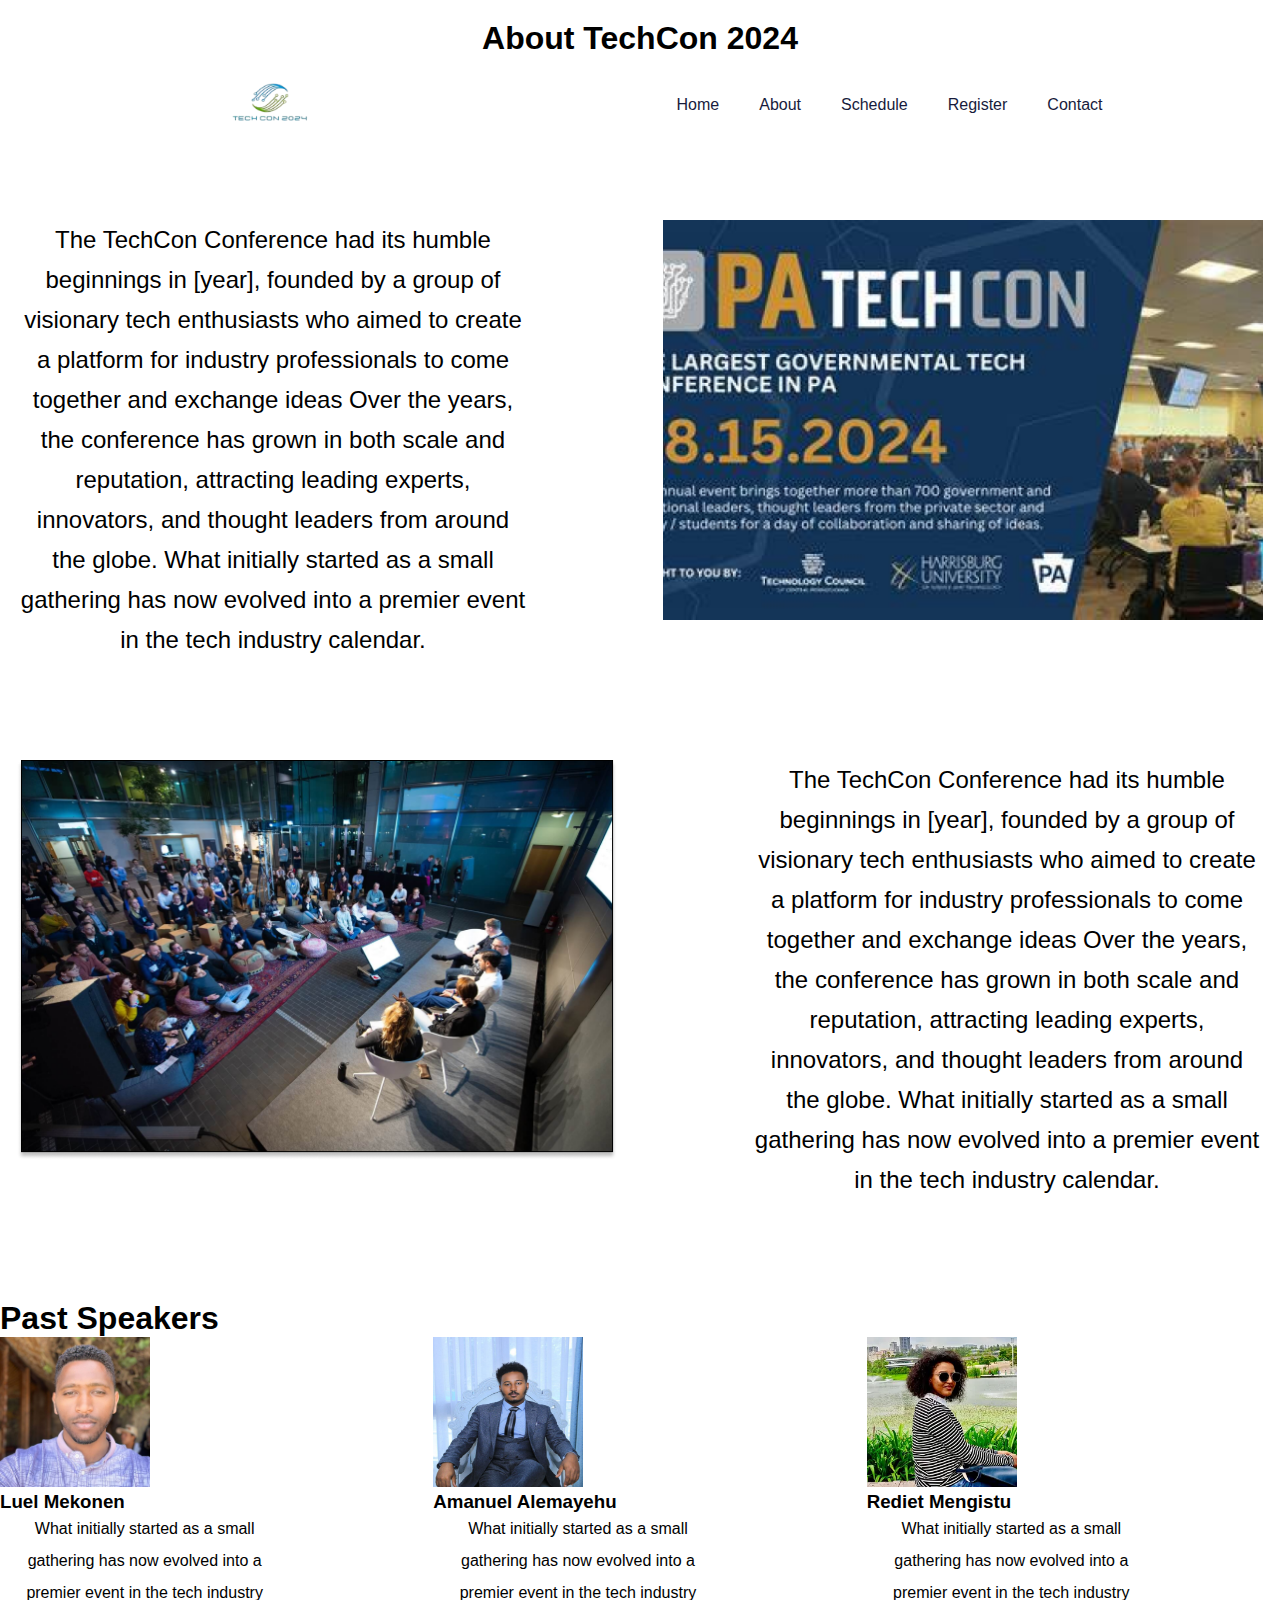
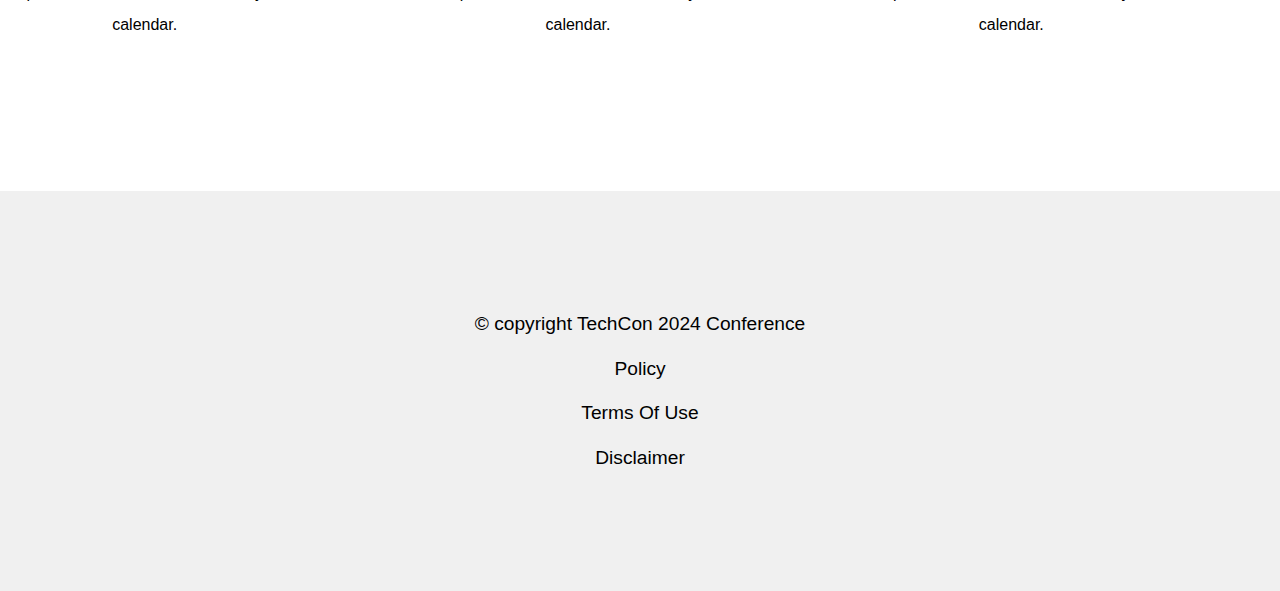
==== techcon_website/about.html @ 21baf650 "all the pages created" ====
<!DOCTYPE html>
<html lang="en">
<head>
    <meta charset="UTF-8">
    <meta name="viewport" content="width=device-width, initial-scale=1.0">
    <title>Document</title>
    <link rel="stylesheet" href="./style.css" >
</head>
<body>
    <header>
        <h1>About TechCon 2024</h1>
        <nav class="nav container">
            <a href="#" class="logo">
                <img src="../OIP-removebg-preview.png" alt="logo" width="200px" height="50px">
            </a>
            <ul class="navbar">
                <li><a href="./index.html" class="nav-link">Home</a></li>
                <li><a href="./about.html" class="nav-link">About</a></li>
                <li><a href="./schedule.html" class="nav-link">Schedule</a></li>
                <li><a href="./register.html" class="nav-link">Register</a></li>
                <li><a href="./contact.html" class="nav-link">Contact</a></li>
            </ul>
        </nav>
    </header>

    <main>

      <article style="display: flex; justify-content: space-around; gap: 100px; margin-top: 20px;">
        <p style="font-size: x-large; width: 40%; line-height: 40px;">The TechCon Conference had its humble beginnings in [year], founded by a group of visionary tech enthusiasts who aimed to create a platform for industry professionals to come together and exchange ideas Over the years, the conference has grown in both scale and reputation, attracting leading experts, innovators, and thought leaders from around the globe. What initially started as a small gathering has now evolved into a premier event in the tech industry calendar.</p>
       <img width="600px" height="400px" src="../OIP (2) 1.png" alt="company_history" />
      </article>

      <article style="display: flex; justify-content: space-around; gap: 100px; margin-top: 80px;">
        <img width="600px" height="400px" src="../EVENTS_TechCon4 1.png" alt="company_mission" />
        <p style="font-size: x-large; width: 40%; line-height: 40px;">The TechCon Conference had its humble beginnings in [year], founded by a group of visionary tech enthusiasts who aimed to create a platform for industry professionals to come together and exchange ideas Over the years, the conference has grown in both scale and reputation, attracting leading experts, innovators, and thought leaders from around the globe. What initially started as a small gathering has now evolved into a premier event in the tech industry calendar.</p>
      </article>
      
      <article style="margin-top: 80px;">
        <h1>Past Speakers</h1>
        <ul style="display: flex; gap: 20px; list-style: none; align-items: center; justify-content: center;">
            <li>
                <img src="../leul.jpg" alt="speaker1" width="150px" height="150px" />
                <h3>Luel Mekonen</h3>
                <p>What initially started as a small gathering has now evolved into a premier event in the tech industry calendar.</p>
              </li>
      
                <li>
                  <img src="../aman.jpg" alt="speaker2" width="150px" height="150px" />
                  <h3>Amanuel Alemayehu</h3>
                  <p>What initially started as a small gathering has now evolved into a premier event in the tech industry calendar.</p>
                </li>
      
                <li>
                  <img src="../rediet.webp" alt="speaker3" width="150px" height="150px" />
                  <h3>Rediet Mengistu</h3>
                  <p>What initially started as a small gathering has now evolved into a premier event in the tech industry calendar.</p>
                </li>
        </ul>

      </article>
    </main>

    <footer>             
        <p>&copy; copyright TechCon 2024 Conference</p>
        <p>Policy</p> 
        <p>Terms Of Use</p>
        <p>Disclaimer</p>
    </footer>

</body>
</html>
---- techcon_website/style.css ----
* {
    font-family: "Poppins", sans-serif;
    margin: 0;
    padding: 0;
    box-sizing: border-box;
    scroll-behavior: smooth;
    scroll-padding-top: 2rem;
  }

  :root {
    --main-color: #d85b30;
    --body-color: #090a1a;
    --container-color: #171b3c;
    --heading-color: #222231;
    --box-color: #0d0f26;
    --bg-color: #fff;
  }
  

  img video {
    width: 100%;
  }

  a {
    text-decoration: none;
  }
  li {
    list-style: none;
  }
  
  header {
    position: fixed;
    display: flex;
    flex-direction: column;
    align-items: center;
    justify-content: center;
    padding: 20px;
    top: 0;
    left: 0;
    width: 100%;
    z-index: 100;
    background-color: white;
  }

  .nav {
    width: 100%;
    display: flex;
    align-items: center;
    justify-content: space-around;
    padding: 20px 0;
  }

  .navbar {
    display: flex;
    align-items: center;
    column-gap: 1.5rem;
  }
  .nav-link {
    font-size: 1rem;
    padding: 4px 8px;
    border-radius: 0.2rem;
    color: var(--container-color);
    
  }

  .logo {
    font-size: 1.2rem;
    font-weight: 600;
    color: var(--main-color);
    font-family: "Style Script", cursive;
    font-weight: 800;
    font-style: bold;
  }
  
  .nav-link:hover {
    color: var(--main-color);
    transition: 0.3s all linear;
  }

  main {
    margin-top: 200px;
    display: flex;
    flex-direction: column;
    align-items: center;
    justify-content: center;
    gap: 20px;
    width: 100dvw;
  }

  main p {
    text-align: center;
    line-height: 32px;
    width: 70%;
  }

  footer {
    display: flex;
    align-items: center;
    flex-direction: column;
    justify-content: center;
    row-gap: 1.4rem;
    padding: 30px 0;
    height: 400px;
    width: 100%;
    margin-top: 150px;
    background: rgb(240, 240, 240);
  }
  footer p {
    font-size: 1.2rem;
  }
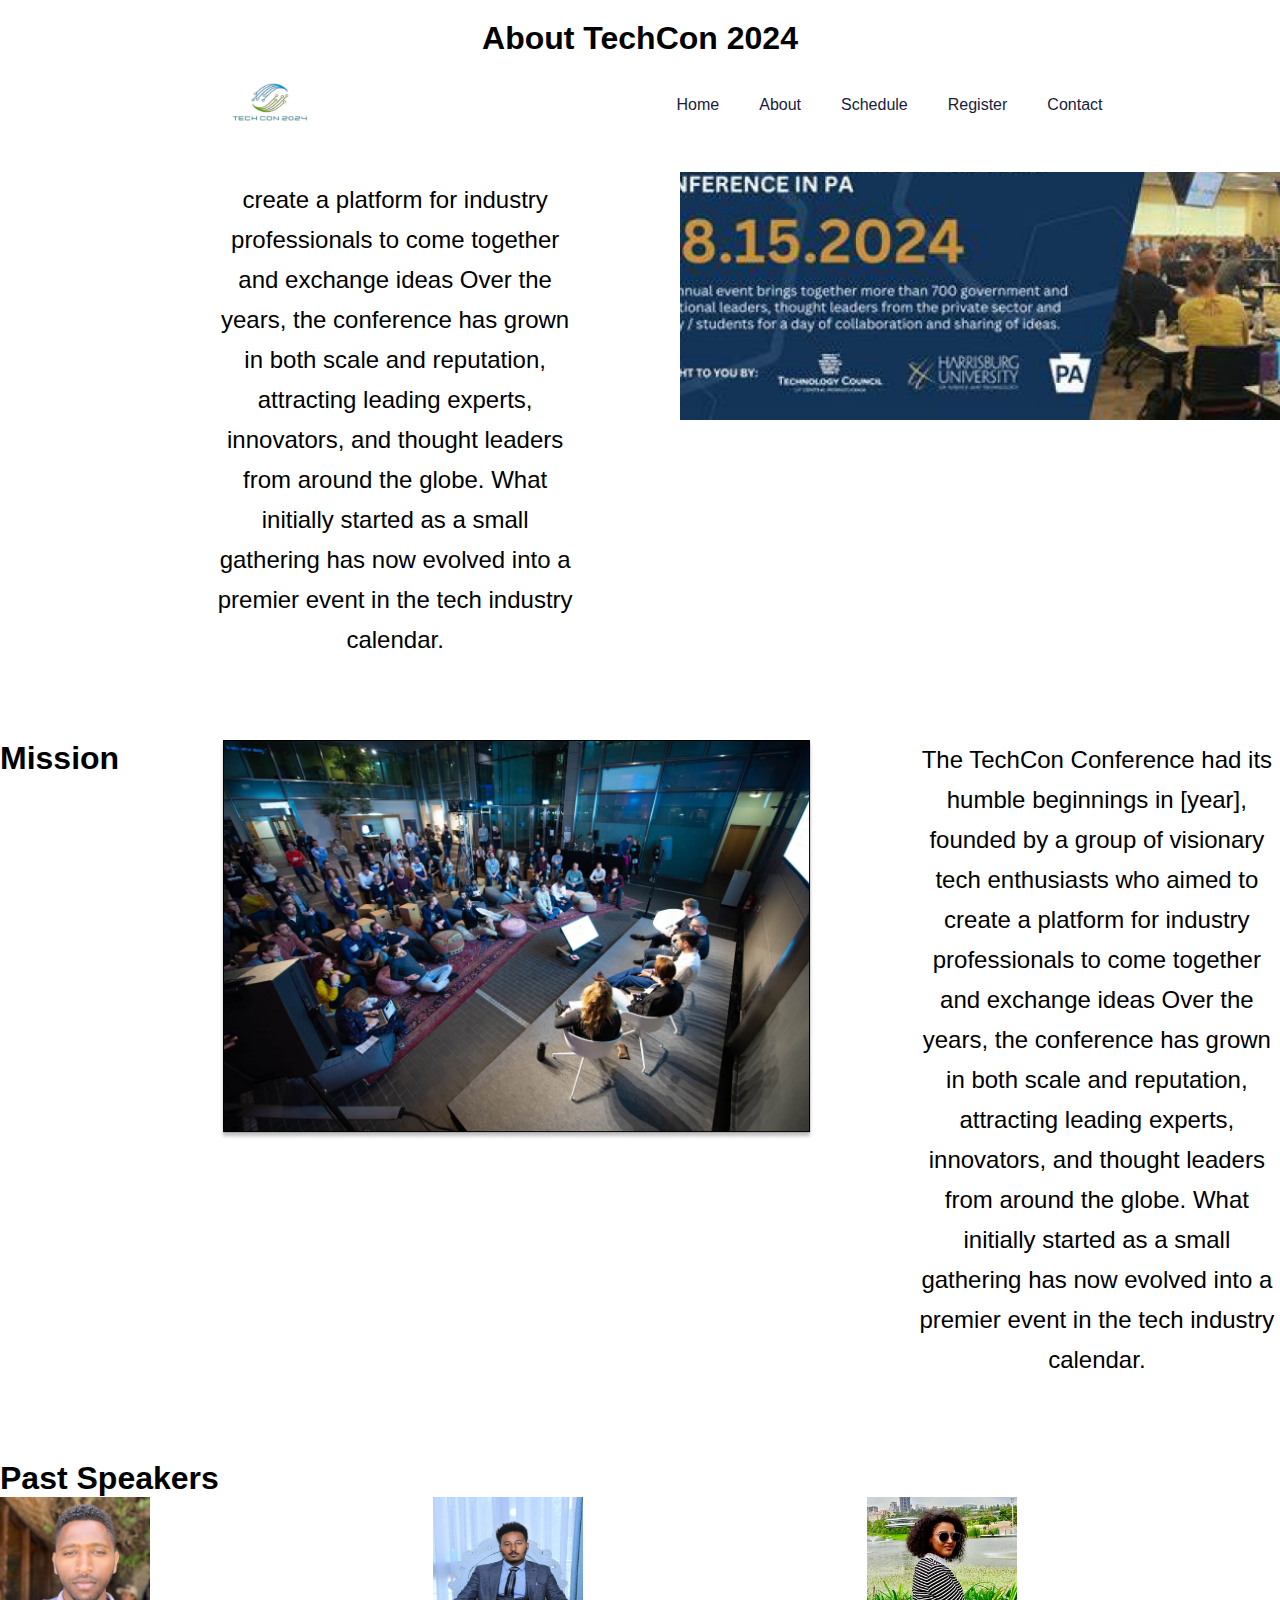
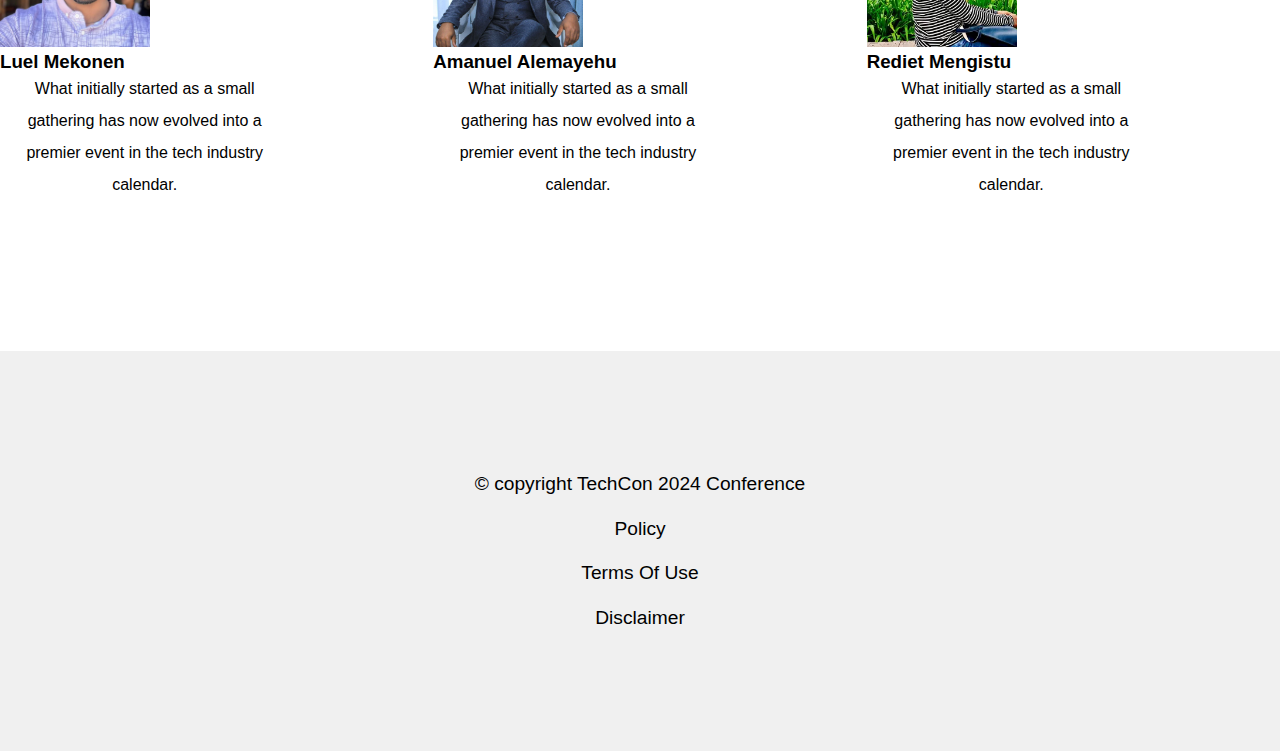
==== commit 4761e16f: "fix issues in the main tag of index.html" ====
--- a/techcon_website/about.html
+++ b/techcon_website/about.html
@@ -26,11 +26,13 @@
     <main>
 
       <article style="display: flex; justify-content: space-around; gap: 100px; margin-top: 20px;">
+        <h1>History</h1>
         <p style="font-size: x-large; width: 40%; line-height: 40px;">The TechCon Conference had its humble beginnings in [year], founded by a group of visionary tech enthusiasts who aimed to create a platform for industry professionals to come together and exchange ideas Over the years, the conference has grown in both scale and reputation, attracting leading experts, innovators, and thought leaders from around the globe. What initially started as a small gathering has now evolved into a premier event in the tech industry calendar.</p>
        <img width="600px" height="400px" src="../OIP (2) 1.png" alt="company_history" />
       </article>
 
       <article style="display: flex; justify-content: space-around; gap: 100px; margin-top: 80px;">
+        <h1>Mission</h1>
         <img width="600px" height="400px" src="../EVENTS_TechCon4 1.png" alt="company_mission" />
         <p style="font-size: x-large; width: 40%; line-height: 40px;">The TechCon Conference had its humble beginnings in [year], founded by a group of visionary tech enthusiasts who aimed to create a platform for industry professionals to come together and exchange ideas Over the years, the conference has grown in both scale and reputation, attracting leading experts, innovators, and thought leaders from around the globe. What initially started as a small gathering has now evolved into a premier event in the tech industry calendar.</p>
       </article>
--- a/techcon_website/style.css
+++ b/techcon_website/style.css
@@ -77,7 +77,7 @@
     transition: 0.3s all linear;
   }
 
-  main {
+  main section {
     margin-top: 200px;
     display: flex;
     flex-direction: column;
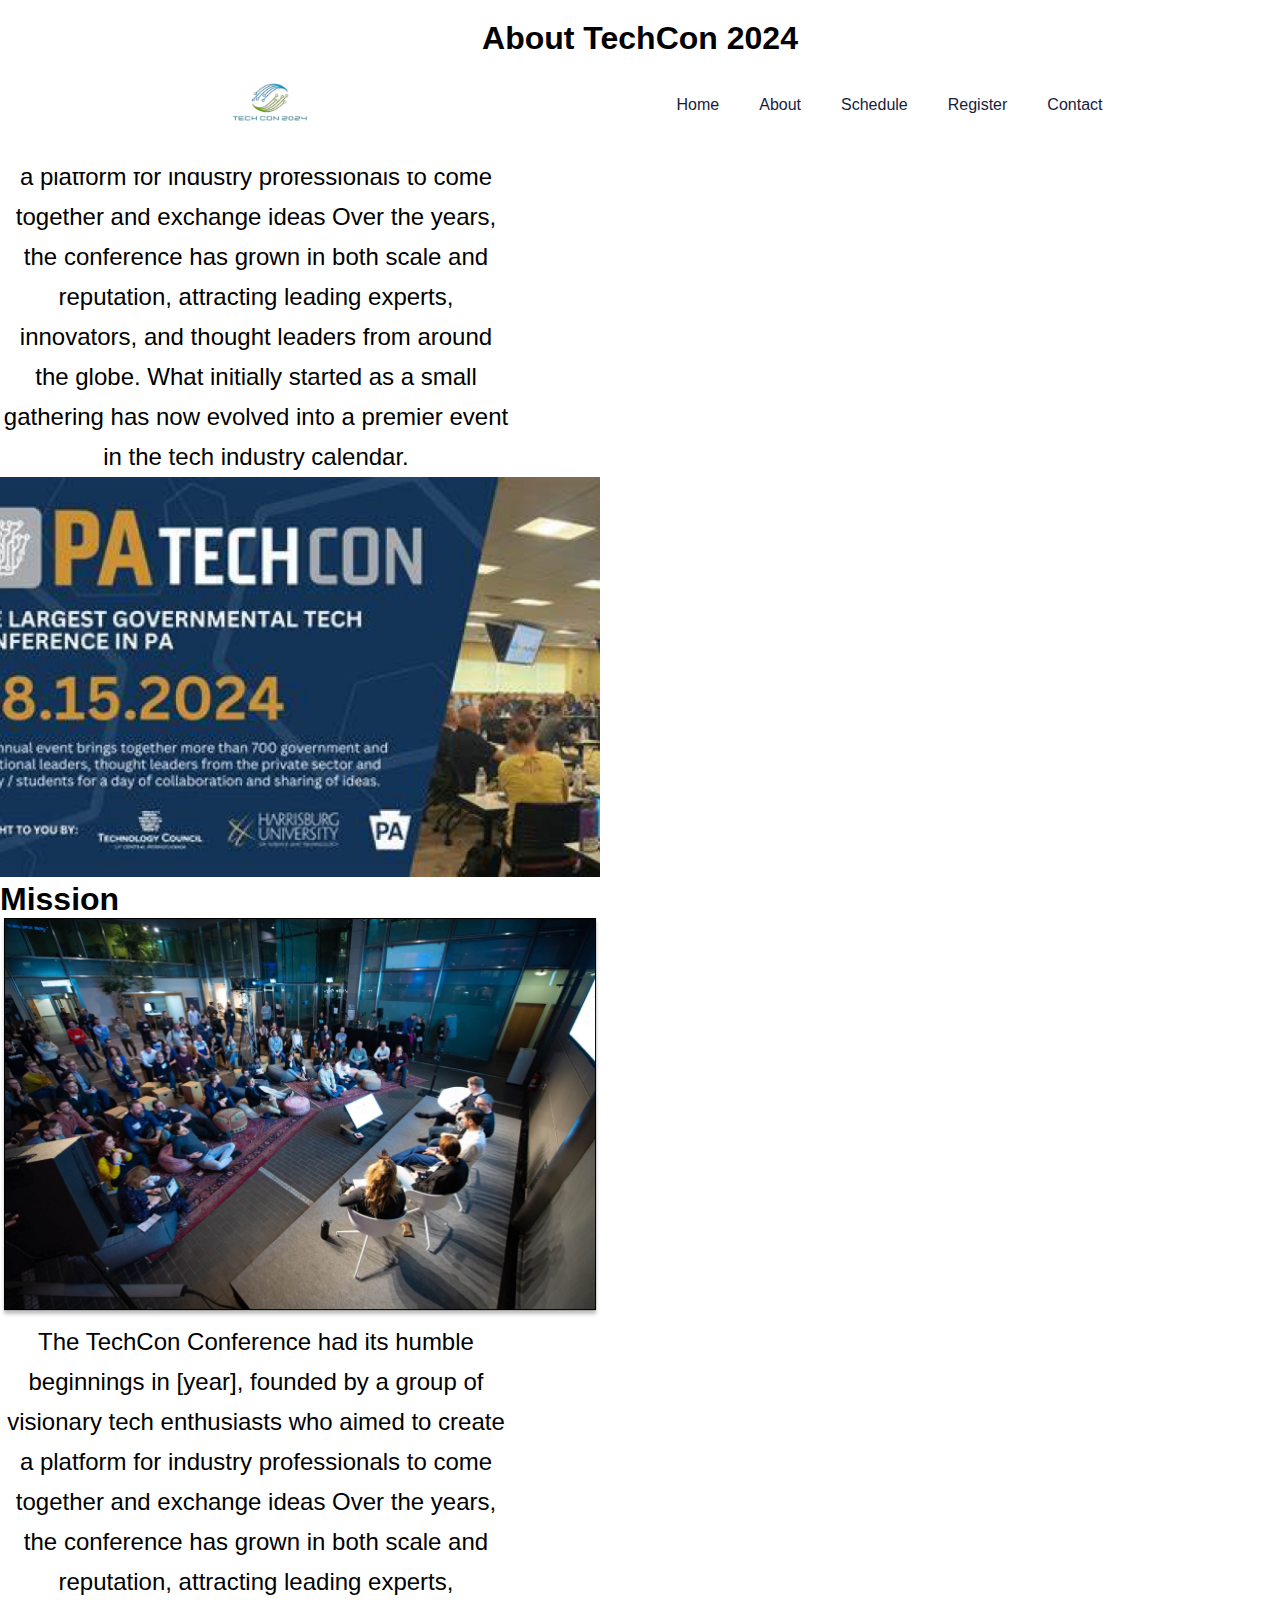
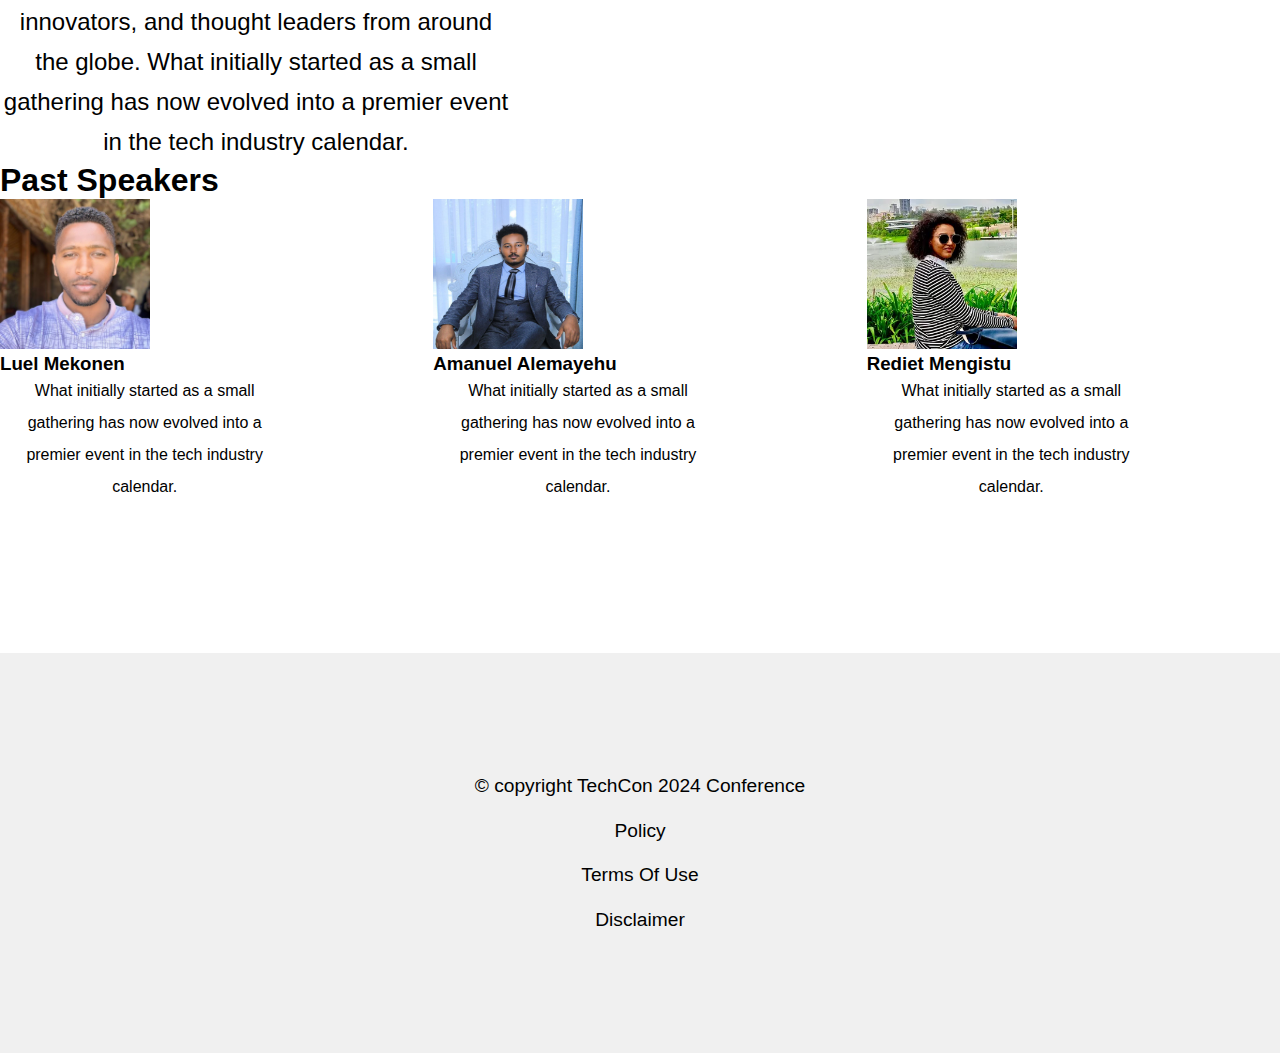
==== commit 9a9b44a8: "some style changes made" ====
--- a/techcon_website/about.html
+++ b/techcon_website/about.html
@@ -24,20 +24,19 @@
     </header>
 
     <main>
-
-      <article style="display: flex; justify-content: space-around; gap: 100px; margin-top: 20px;">
+      <article>
         <h1>History</h1>
         <p style="font-size: x-large; width: 40%; line-height: 40px;">The TechCon Conference had its humble beginnings in [year], founded by a group of visionary tech enthusiasts who aimed to create a platform for industry professionals to come together and exchange ideas Over the years, the conference has grown in both scale and reputation, attracting leading experts, innovators, and thought leaders from around the globe. What initially started as a small gathering has now evolved into a premier event in the tech industry calendar.</p>
        <img width="600px" height="400px" src="../OIP (2) 1.png" alt="company_history" />
       </article>
 
-      <article style="display: flex; justify-content: space-around; gap: 100px; margin-top: 80px;">
+      <article>
         <h1>Mission</h1>
         <img width="600px" height="400px" src="../EVENTS_TechCon4 1.png" alt="company_mission" />
         <p style="font-size: x-large; width: 40%; line-height: 40px;">The TechCon Conference had its humble beginnings in [year], founded by a group of visionary tech enthusiasts who aimed to create a platform for industry professionals to come together and exchange ideas Over the years, the conference has grown in both scale and reputation, attracting leading experts, innovators, and thought leaders from around the globe. What initially started as a small gathering has now evolved into a premier event in the tech industry calendar.</p>
       </article>
       
-      <article style="margin-top: 80px;">
+      <article>
         <h1>Past Speakers</h1>
         <ul style="display: flex; gap: 20px; list-style: none; align-items: center; justify-content: center;">
             <li>
@@ -62,6 +61,8 @@
       </article>
     </main>
 
+    <article></article>
+
     <footer>             
         <p>&copy; copyright TechCon 2024 Conference</p>
         <p>Policy</p> 
